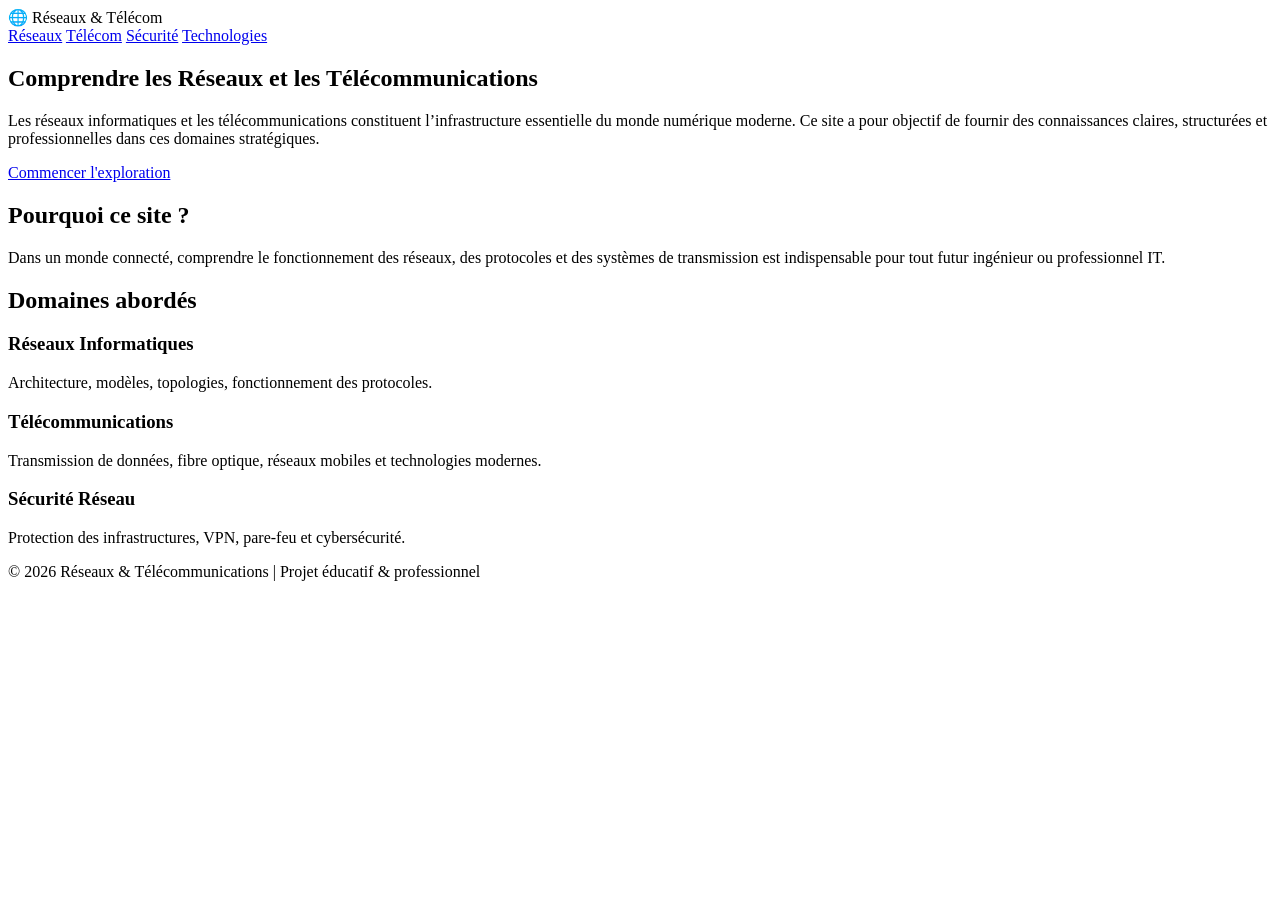
==== index.html @ 6a0926fd "Add files via upload" ====
<!DOCTYPE html>
<html lang="fr">
<head>
    <meta charset="UTF-8">
    <title> tout savoir sur les  Réseaux & Télécommunications</title>
    <meta name="viewport" content="width=device-width, initial-scale=1.0">
    
    <!-- Lien CSS -->
    <link rel="stylesheet" href="css/style.css">

    <!-- Police Google -->
    <link href="https://fonts.googleapis.com/css2?family=Poppins:wght@300;400;600;700&display=swap" rel="stylesheet">
</head>
<body>

    <!-- ===== HEADER ===== -->
    <header>
        <div class="logo">
            🌐 Réseaux & Télécom
        </div>

        <nav>
           
            <a href="reseaux.html">Réseaux</a>
            <a href="telecom.html">Télécom</a>
            <a href="securite.html">Sécurité</a>
            <a href="technologies.html">Technologies</a>
        </nav>
    </header>

    <!-- ===== SECTION HERO ===== -->
    <section class="hero">
        <h1>Comprendre les Réseaux et les Télécommunications</h1>
        <p>
            Les réseaux informatiques et les télécommunications constituent 
            l’infrastructure essentielle du monde numérique moderne. 
            Ce site a pour objectif de fournir des connaissances claires, 
            structurées et professionnelles dans ces domaines stratégiques.
        </p>
        <a href="reseaux.html" class="btn">Commencer l'exploration</a>
    </section>

    <!-- ===== SECTION A PROPOS ===== -->
    <section class="about">
        <h2>Pourquoi ce site ?</h2>
        <p>
            Dans un monde connecté, comprendre le fonctionnement des réseaux,
            des protocoles et des systèmes de transmission est indispensable
            pour tout futur ingénieur ou professionnel IT.
        </p>
    </section>

    <!-- ===== SECTION DOMAINES ===== -->
    <section class="domains">
        <h2>Domaines abordés</h2>

        <div class="cards">

            <div class="card">
                <h3>Réseaux Informatiques</h3>
                <p>Architecture, modèles, topologies, fonctionnement des protocoles.</p>
            </div>

            <div class="card">
                <h3>Télécommunications</h3>
                <p>Transmission de données, fibre optique, réseaux mobiles et technologies modernes.</p>
            </div>

            <div class="card">
                <h3>Sécurité Réseau</h3>
                <p>Protection des infrastructures, VPN, pare-feu et cybersécurité.</p>
            </div>

        </div>
    </section>

    <!-- ===== FOOTER ===== -->
    <footer>
        <p>© 2026 Réseaux & Télécommunications | Projet éducatif & professionnel</p>
    </footer>

</body>
</html>
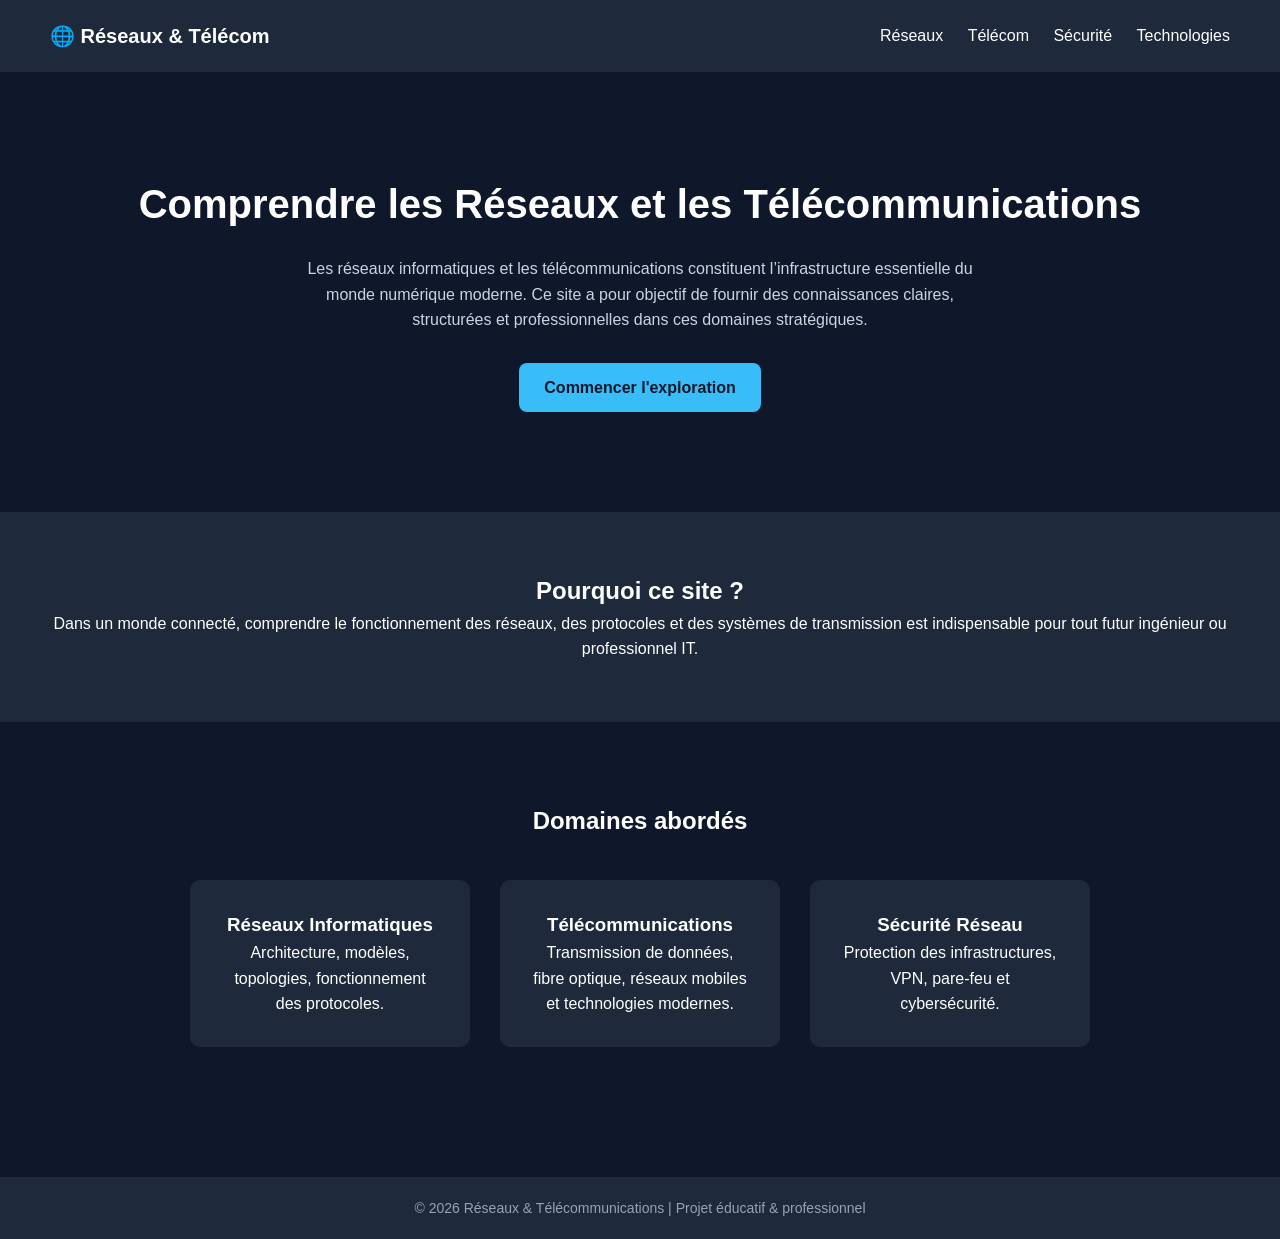
==== commit 1525bcac: "Update index.html" ====
--- a/index.html
+++ b/index.html
@@ -6,8 +6,7 @@
     <meta name="viewport" content="width=device-width, initial-scale=1.0">
     
     <!-- Lien CSS -->
-    <link rel="stylesheet" href="css/style.css">
-
+    <link rel="stylesheet" href="./style.css">
     <!-- Police Google -->
     <link href="https://fonts.googleapis.com/css2?family=Poppins:wght@300;400;600;700&display=swap" rel="stylesheet">
 </head>
--- a/style.css
+++ b/style.css
@@ -0,0 +1,121 @@
+* {
+    margin: 0;
+    padding: 0;
+    box-sizing: border-box;
+}
+
+body {
+    font-family: 'Poppins', sans-serif;
+    background-color: #0f172a;
+    color: white;
+    line-height: 1.6;
+}
+
+/* HEADER */
+header {
+    display: flex;
+    justify-content: space-between;
+    align-items: center;
+    padding: 20px 50px;
+    background: #1e293b;
+}
+
+.logo {
+    font-weight: 700;
+    font-size: 20px;
+}
+
+nav a {
+    color: white;
+    text-decoration: none;
+    margin-left: 20px;
+    font-weight: 500;
+    transition: 0.3s;
+}
+
+nav a:hover {
+    color: #38bdf8;
+}
+
+/* HERO */
+.hero {
+    text-align: center;
+    padding: 100px 20px;
+}
+
+.hero h1 {
+    font-size: 40px;
+    margin-bottom: 20px;
+}
+
+.hero p {
+    max-width: 700px;
+    margin: auto;
+    margin-bottom: 30px;
+    color: #cbd5e1;
+}
+
+.btn {
+    display: inline-block;
+    padding: 12px 25px;
+    background: #38bdf8;
+    color: #0f172a;
+    text-decoration: none;
+    font-weight: 600;
+    border-radius: 8px;
+    transition: 0.3s;
+}
+
+.btn:hover {
+    background: #0ea5e9;
+}
+
+/* ABOUT */
+.about {
+    padding: 60px 20px;
+    text-align: center;
+    background: #1e293b;
+}
+
+/* DOMAINS */
+.domains {
+    padding: 80px 20px;
+    text-align: center;
+}
+
+.cards {
+    display: flex;
+    justify-content: center;
+    gap: 30px;
+    flex-wrap: wrap;
+    margin-top: 40px;
+}
+
+.card {
+    background: #1e293b;
+    padding: 30px;
+    width: 280px;
+    border-radius: 10px;
+    transition: 0.3s;
+}
+
+.card:hover {
+    transform: translateY(-5px);
+    background: #334155;
+}
+
+/* FOOTER */
+footer {
+    text-align: center;
+    padding: 20px;
+    background: #1e293b;
+    margin-top: 50px;
+    font-size: 14px;
+    color: #94a3b8;
+}
+
+@media (max-width: 768px) {
+  body {
+    font-size: 14px;
+  }
+}
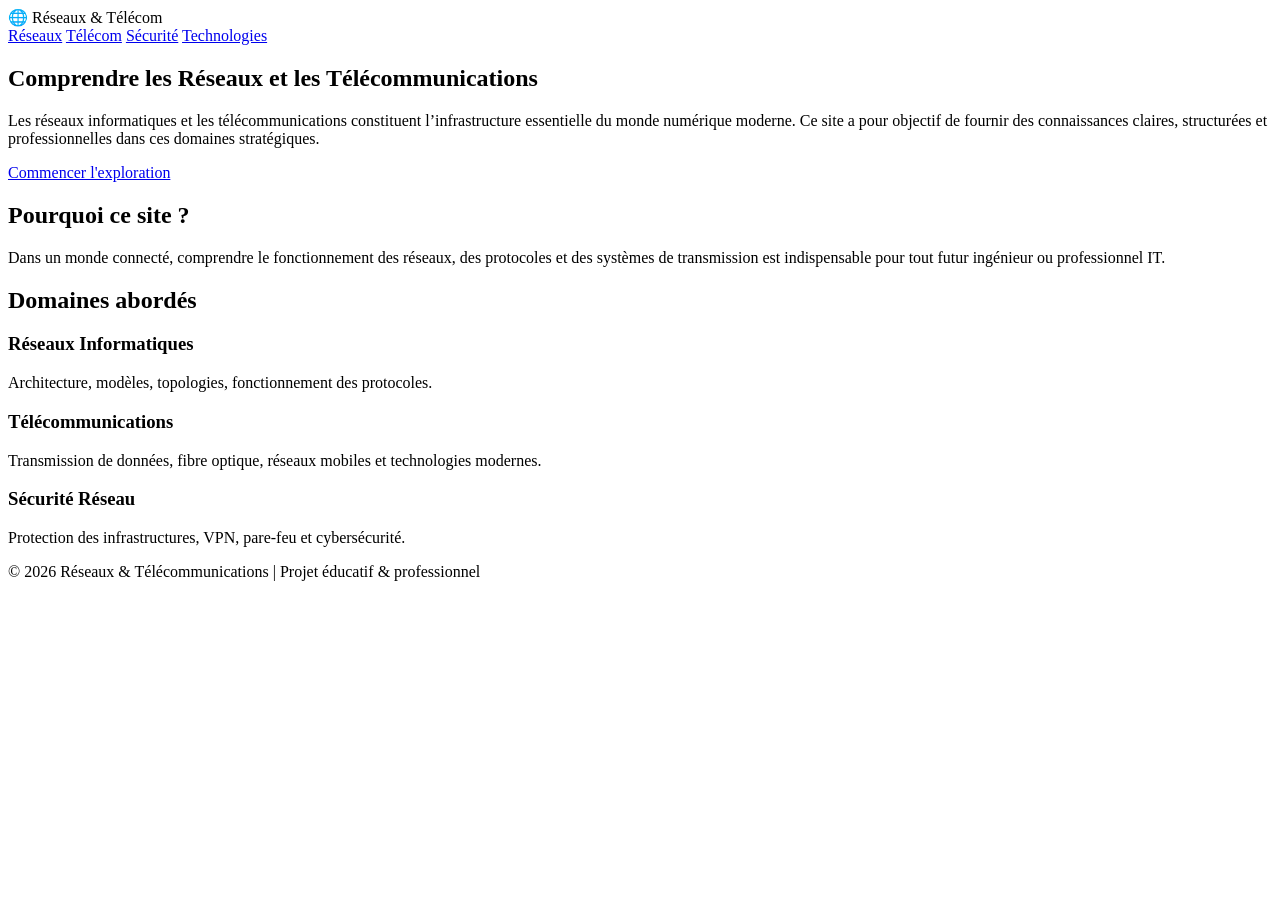
==== commit 13e3ea2b: "index.html" ====
--- a/index.html
+++ b/index.html
@@ -6,7 +6,7 @@
     <meta name="viewport" content="width=device-width, initial-scale=1.0">
     
     <!-- Lien CSS -->
-    <link rel="stylesheet" href="./style.css">
+    <link rel="stylesheet" href="css/style.css">
     <!-- Police Google -->
     <link href="https://fonts.googleapis.com/css2?family=Poppins:wght@300;400;600;700&display=swap" rel="stylesheet">
 </head>
